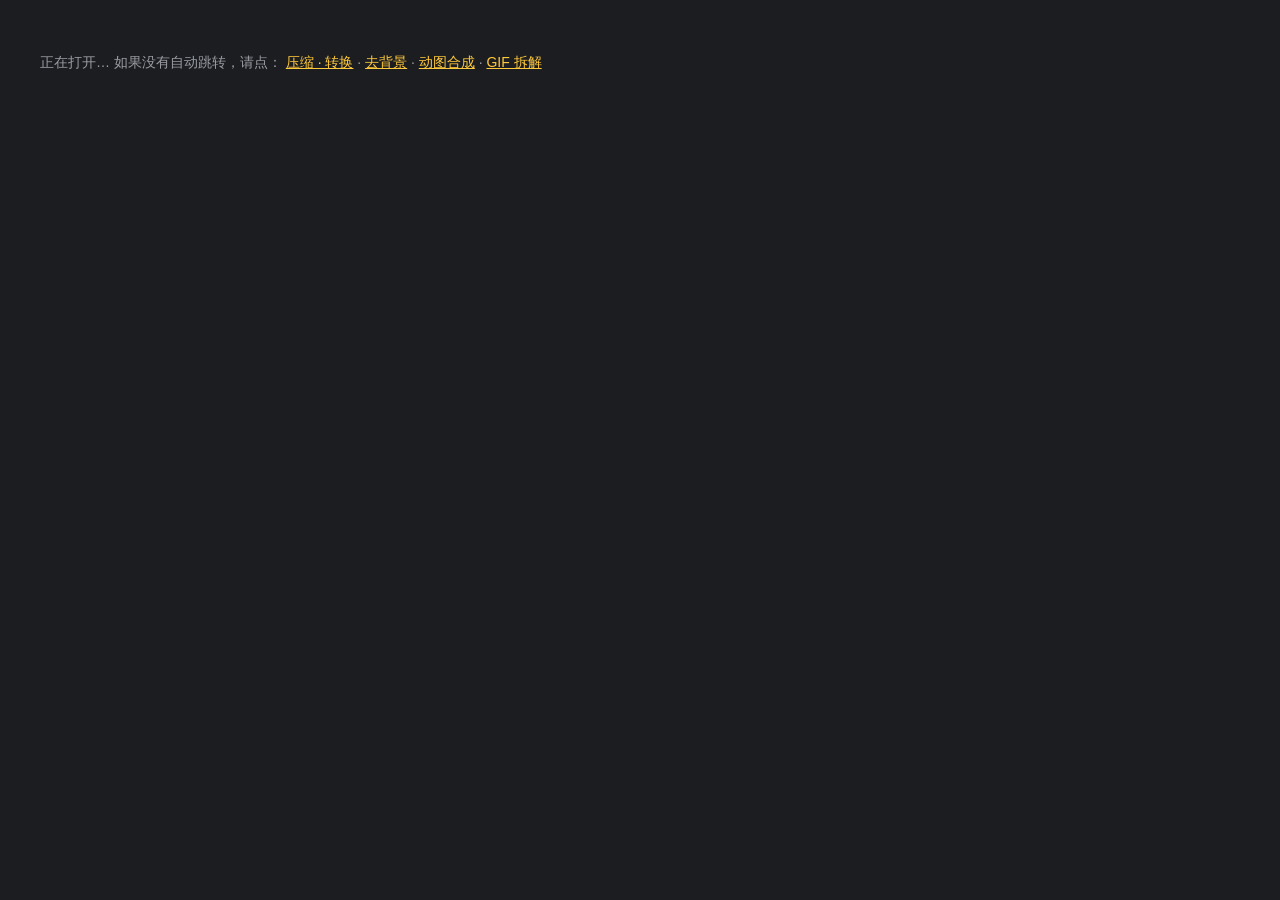
==== index.html @ 837b1820 "Add files via upload" ====
<!doctype html>
<html lang="zh-CN">
<head>
<meta charset="utf-8">
<meta name="viewport" content="width=device-width, initial-scale=1">
<title>图片工具箱</title>
<script src="assets/site.js"></script>
<script>location.replace(Site.url(Site.lastTool()));</script>
<style>body{margin:0;background:#1c1d20;color:#9a9ba3;font:14px -apple-system,BlinkMacSystemFont,"PingFang SC",sans-serif;padding:40px}a{color:#ffc93c}</style>
</head>
<body>
<p>正在打开… 如果没有自动跳转，请点：
<a href="compress/index.html">压缩 · 转换</a> ·
<a href="remove-bg/index.html">去背景</a> ·
<a href="gif/index.html">动图合成</a> ·
<a href="gif/index.html#split">GIF 拆解</a></p>
</body>
</html>
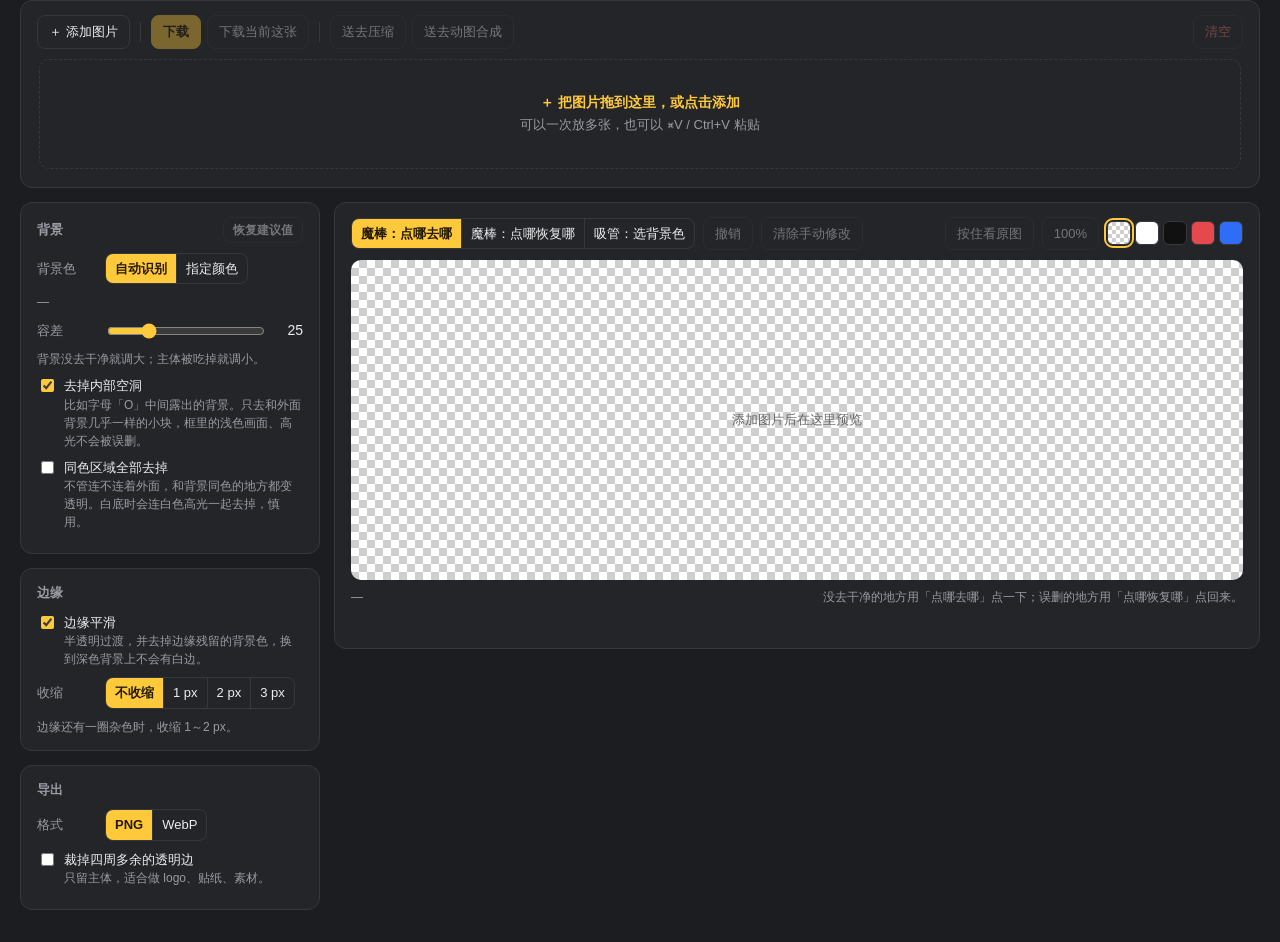
==== commit 396e4527: "Add files via upload" ====
--- a/index.html
+++ b/index.html
@@ -3,16 +3,545 @@
 <head>
 <meta charset="utf-8">
 <meta name="viewport" content="width=device-width, initial-scale=1">
-<title>图片工具箱</title>
-<script src="assets/site.js"></script>
-<script>location.replace(Site.url(Site.lastTool()));</script>
-<style>body{margin:0;background:#1c1d20;color:#9a9ba3;font:14px -apple-system,BlinkMacSystemFont,"PingFang SC",sans-serif;padding:40px}a{color:#ffc93c}</style>
+<title>去背景</title>
+<link rel="stylesheet" href="../assets/site.css">
+<script src="../assets/site.js"></script>
+<style>
+:root{
+  --bg:#1c1d20; --panel:#242529; --line:#36383e; --text:#ededef; --muted:#9a9ba3;
+  --accent:#ffc93c; --accent-soft:#3a321c; --warn:#ffd36b; --danger:#f07272; --chk1:#2b2c30; --chk2:#232427;
+}
+:root[data-theme="light"]{
+  --bg:#f2f2f3; --panel:#ffffff; --line:#dcdce0; --text:#1d1e21; --muted:#6b6d75; --accent:#ffc93c; --accent-soft:#fff3cf; --ok:#1f9d62; --warn:#9a6a00; --danger:#d64545; --chk1:#e6e6e9; --chk2:#f6f6f7;
+}
+*{box-sizing:border-box}
+body{margin:0;background:var(--bg);color:var(--text);font:14px/1.5 -apple-system,BlinkMacSystemFont,"Segoe UI","PingFang SC","Microsoft YaHei",sans-serif}
+.wrap{max-width:1440px;margin:0 auto;padding:0 20px 32px}
+@media (max-width:720px){.wrap{padding:0 20px 24px}}
+.card{background:var(--panel);border:1px solid var(--line);border-radius:12px;padding:14px 16px}
+.card h2{font-size:13px;font-weight:600;margin:0 0 10px;color:var(--muted)}
+.card+.card{margin-top:14px}
+.hidden{display:none!important}
+
+/* 工具栏 */
+.toolbar{display:flex;align-items:center;gap:6px;flex-wrap:wrap}
+.tb{border:1px solid var(--line);background:var(--panel);color:var(--text);border-radius:8px;padding:6px 11px;font:inherit;font-size:13px;cursor:pointer;white-space:nowrap}
+.tb:hover:not(:disabled){border-color:var(--muted)}
+.tb:disabled{opacity:.4;cursor:not-allowed}
+.tb.primary{background:var(--accent);border-color:var(--accent);color:#231a00;font-weight:600}
+.tb.danger{color:var(--danger)}
+.sep{width:1px;height:20px;background:var(--line);margin:0 4px}
+
+/* 图片列表 */
+.strip{display:flex;gap:8px;overflow-x:auto;padding:10px 2px 4px;min-height:40px}
+.strip .emptyHint{flex:1;min-height:110px;display:flex;flex-direction:column;align-items:center;justify-content:center;color:var(--muted);font-size:13px;cursor:pointer;gap:2px;border:1px dashed var(--line);border-radius:10px}
+.strip .emptyHint b{color:var(--accent);font-size:14px}
+.strip.over .emptyHint,.strip.over{background:var(--accent-soft)}
+.it{flex:none;width:118px;border:1px solid var(--line);border-radius:8px;overflow:hidden;cursor:pointer;position:relative;background:var(--panel)}
+.it.cur{border-color:var(--accent);box-shadow:0 0 0 1px var(--accent)}
+.it .th{height:74px;display:flex;align-items:center;justify-content:center;background:repeating-conic-gradient(var(--chk1) 0 25%,var(--chk2) 0 50%) 0 0/10px 10px}
+.it .th canvas{max-width:100%;max-height:100%;display:block}
+.it .nm{font-size:11px;padding:4px 6px 0;white-space:nowrap;overflow:hidden;text-overflow:ellipsis;font-weight:600}
+.it .st{font-size:10.5px;padding:0 6px 5px;color:var(--muted)}
+.it .x{position:absolute;top:3px;right:3px;width:18px;height:18px;border-radius:5px;border:0;background:rgba(0,0,0,.6);color:#fff;font-size:12px;line-height:18px;padding:0;cursor:pointer;display:none}
+.it:hover .x{display:block}
+
+/* 两栏 */
+.cols{display:grid;grid-template-columns:300px 1fr;gap:14px;margin-top:14px;align-items:start}
+@media (max-width:820px){.cols{grid-template-columns:1fr}}
+.row{display:flex;align-items:center;gap:8px;flex-wrap:wrap;margin:9px 0}
+.row>.lbl{width:60px;color:var(--muted);font-size:13px;flex:none}
+.seg{display:inline-flex;border:1px solid var(--line);border-radius:8px;overflow:hidden}
+.seg button{border:0;background:transparent;color:var(--text);padding:5px 9px;font:inherit;font-size:13px;cursor:pointer}
+.seg button+button{border-left:1px solid var(--line)}
+.seg button.on{background:var(--accent);color:#231a00;font-weight:600}
+input[type=range]{flex:1;min-width:90px;accent-color:var(--accent)}
+input[type=color]{width:34px;height:28px;border:1px solid var(--line);border-radius:7px;background:var(--bg);padding:2px}
+select{background:var(--bg);color:var(--text);border:1px solid var(--line);border-radius:7px;padding:5px 8px;font:inherit;font-size:13px}
+.chk{display:flex;align-items:flex-start;gap:7px;font-size:13px;margin:8px 0;cursor:pointer}
+.chk input{accent-color:var(--accent);margin-top:3px}
+.chk small{display:block;color:var(--muted);font-size:12px}
+.hint{color:var(--muted);font-size:12px;margin:2px 0 0}
+.swatch{display:inline-block;width:16px;height:16px;border-radius:4px;border:1px solid var(--line);vertical-align:-3px;margin-right:4px}
+.val{width:28px;text-align:right;font-variant-numeric:tabular-nums}
+
+/* 预览 */
+.pvTools{display:flex;align-items:center;gap:8px;flex-wrap:wrap;margin-bottom:10px}
+.pvTools .grow{flex:1}
+.bgs{display:inline-flex;gap:4px}
+.bgs button{width:24px;height:24px;border-radius:6px;border:1px solid var(--line);cursor:pointer;padding:0}
+.bgs button.on{outline:2px solid var(--accent);outline-offset:1px}
+.bgs .b-chk{background:repeating-conic-gradient(#cfcfcf 0 25%,#fff 0 50%) 0 0/8px 8px}
+.stage{position:relative;border-radius:10px;overflow:auto;min-height:320px;max-height:calc(100vh - 230px);display:flex;align-items:center;justify-content:center;padding:14px}
+.stage.b-chk{background:repeating-conic-gradient(#cfcfcf 0 25%,#fff 0 50%) 0 0/16px 16px}
+.stage canvas{display:block;max-width:100%;max-height:calc(100vh - 260px);image-rendering:auto}
+.stage.zoom canvas{max-width:none;max-height:none}
+.stage.zoom{align-items:flex-start;justify-content:flex-start}
+.stage .empty{color:#666;font-size:13px}
+.stage.cursor-wand canvas{cursor:crosshair}
+.stage.cursor-pick canvas{cursor:copy}
+.pvBar{display:flex;justify-content:space-between;gap:8px;flex-wrap:wrap;color:var(--muted);font-size:12px;margin-top:8px}
+.status{color:var(--muted);font-size:13px;margin-top:8px;min-height:20px}
+</style>
 </head>
 <body>
-<p>正在打开… 如果没有自动跳转，请点：
-<a href="compress/index.html">压缩 · 转换</a> ·
-<a href="remove-bg/index.html">去背景</a> ·
-<a href="gif/index.html">动图合成</a> ·
-<a href="gif/index.html#split">GIF 拆解</a></p>
+<div class="wrap">
+<header class="appbar" data-active="bg"></header><script>Site.mountNav()</script>
+
+<div class="card">
+  <div class="toolbar">
+    <button class="tb" id="tbAdd">＋ 添加图片</button>
+    <span class="sep"></span>
+    <button class="tb primary" id="tbZip" disabled>全部下载（ZIP）</button>
+    <button class="tb" id="tbOne" disabled>下载当前这张</button>
+    <span class="sep"></span>
+    <button class="tb" id="tbToCompress" disabled>送去压缩</button>
+    <button class="tb" id="tbToGif" disabled>送去动图合成</button>
+    <button class="tb danger" id="tbClear" style="margin-left:auto" disabled>清空</button>
+  </div>
+  <div class="strip" id="strip"></div>
+  <input type="file" id="picker" accept="image/*" multiple hidden>
+</div>
+
+<div class="cols">
+  <section>
+    <div class="card">
+      <h2 style="display:flex;justify-content:space-between;align-items:center">背景 <button class="tb" id="resetP" style="padding:3px 9px;font-size:12px" title="所有设置回到建议值" disabled>恢复建议值</button></h2>
+      <div class="row"><span class="lbl">背景色</span>
+        <div class="seg" id="modeSeg"><button data-v="auto" class="on">自动识别</button><button data-v="color">指定颜色</button></div>
+        <input type="color" id="bgColor" value="#ffffff" class="hidden">
+      </div>
+      <p class="hint" id="detected">—</p>
+      <div class="row"><span class="lbl">容差</span>
+        <input type="range" id="tol" min="1" max="100" value="25"><span class="val" id="tolV">25</span>
+      </div>
+      <p class="hint">背景没去干净就调大；主体被吃掉就调小。</p>
+      <label class="chk"><input type="checkbox" id="holes" checked><span>去掉内部空洞<small>比如字母「O」中间露出的背景。只去和外面背景几乎一样的小块，框里的浅色画面、高光不会被误删。</small></span></label>
+      <label class="chk"><input type="checkbox" id="global"><span>同色区域全部去掉<small>不管连不连着外面，和背景同色的地方都变透明。白底时会连白色高光一起去掉，慎用。</small></span></label>
+    </div>
+
+    <div class="card">
+      <h2>边缘</h2>
+      <label class="chk"><input type="checkbox" id="smooth" checked><span>边缘平滑<small>半透明过渡，并去掉边缘残留的背景色，换到深色背景上不会有白边。</small></span></label>
+      <div class="row"><span class="lbl">收缩</span>
+        <div class="seg" id="shrinkSeg"><button data-v="0" class="on">不收缩</button><button data-v="1">1 px</button><button data-v="2">2 px</button><button data-v="3">3 px</button></div>
+      </div>
+      <p class="hint">边缘还有一圈杂色时，收缩 1～2 px。</p>
+    </div>
+
+    <div class="card">
+      <h2>导出</h2>
+      <div class="row"><span class="lbl">格式</span>
+        <div class="seg" id="fmtSeg"><button data-v="png" class="on">PNG</button><button data-v="webp">WebP</button></div>
+      </div>
+      <label class="chk"><input type="checkbox" id="trim"><span>裁掉四周多余的透明边<small>只留主体，适合做 logo、贴纸、素材。</small></span></label>
+    </div>
+  </section>
+
+  <section>
+    <div class="card">
+      <div class="pvTools">
+        <div class="seg" id="toolSeg" title="在预览图上点击">
+          <button data-v="remove" class="on">魔棒：点哪去哪</button><button data-v="keep">魔棒：点哪恢复哪</button><button data-v="pick">吸管：选背景色</button>
+        </div>
+        <button class="tb" id="undo" disabled>撤销</button>
+        <button class="tb" id="resetOps" disabled>清除手动修改</button>
+        <span class="grow"></span>
+        <button class="tb" id="holdOrig" disabled>按住看原图</button>
+        <button class="tb" id="zoomBtn" disabled>100%</button>
+        <div class="bgs" id="bgs" title="预览背景">
+          <button data-v="b-chk" class="b-chk on"></button><button data-v="#ffffff" style="background:#fff"></button><button data-v="#111111" style="background:#111"></button><button data-v="#e5484d" style="background:#e5484d"></button><button data-v="#2f6df6" style="background:#2f6df6"></button>
+        </div>
+      </div>
+      <div class="stage b-chk" id="stage"><div class="empty" id="stageEmpty">添加图片后在这里预览</div><canvas id="pv" class="hidden"></canvas></div>
+      <div class="pvBar"><span id="pvInfo">—</span><span id="pvTip">没去干净的地方用「点哪去哪」点一下；误删的地方用「点哪恢复哪」点回来。</span></div>
+      <div class="status" id="status"></div>
+    </div>
+  </section>
+</div>
+</div>
+
+<script>
+/* ============================== 设置 ============================== */
+const $ = id => document.getElementById(id);
+// 建议值：每次打开都从这里开始，不记住上次的调整
+const DEFAULTS = {mode:'auto', bgColor:'#ffffff', tol:25, holes:true, global:false, smooth:true, shrink:0, fmt:'png', trim:false};
+const P = {...DEFAULTS};
+const save = ()=>{};
+try{ localStorage.removeItem('rmbg.v1'); }catch(e){}
+
+let items = [], cur = null, uid = 0, tool = 'remove', zoom = false, backdrop = 'b-chk', showOrig = false;
+
+/* ============================== 去背景算法 ============================== */
+const hexRgb = h => [parseInt(h.slice(1,3),16), parseInt(h.slice(3,5),16), parseInt(h.slice(5,7),16)];
+const rgbHex = c => '#'+c.map(v=>Math.round(v).toString(16).padStart(2,'0')).join('');
+
+function sourceData(it){
+  const c = document.createElement('canvas'); c.width = it.W; c.height = it.H;
+  const x = c.getContext('2d', {willReadFrequently:true}); x.drawImage(it.img, 0, 0);
+  return x.getImageData(0, 0, it.W, it.H);
+}
+// 四条边上最常见的颜色（取中位数），作为背景色
+function borderColor(d, W, H){
+  const r=[], g=[], b=[];
+  const add = i=>{ const o=i*4; if(d[o+3] < 20) return; r.push(d[o]); g.push(d[o+1]); b.push(d[o+2]); };
+  for(let x=0;x<W;x++){ add(x); add((H-1)*W+x); }
+  for(let y=1;y<H-1;y++){ add(y*W); add(y*W+W-1); }
+  if(!r.length) return null;            // 四边都是透明的
+  const med = a=>{ a.sort((p,q)=>p-q); return a[a.length>>1]; };
+  return [med(r), med(g), med(b)];
+}
+
+function removeBg(it){
+  const W = it.W, H = it.H, N = W*H;
+  const src = sourceData(it), d = src.data;
+  const T = P.tol, stepT = 3 + T*0.4, distT = 20 + T*2;
+  const dom = P.mode === 'color' ? hexRgb(P.bgColor) : (borderColor(d, W, H) || [255,255,255]);
+  it.detected = dom;
+  const dist = (o, c)=>{ const dr=d[o]-c[0], dg=d[o+1]-c[1], db=d[o+2]-c[2]; return Math.sqrt(dr*dr+dg*dg+db*db); };
+  const bg = new Uint8Array(N), q = new Int32Array(N);
+
+  // 1. 从四条边往里找背景。每个背景像素记着一个「参考色」，参考色每走一个像素最多变 1.5，
+  //    所以很缓慢的渐变能一路走过去；而主体边缘几个像素内颜色就变很多，会被挡住（即使边缘是模糊的）。
+  const rr = new Float32Array(N), rg = new Float32Array(N), rb = new Float32Array(N);
+  const K = 1.5, seedOf = new Int32Array(N);
+  const similar = (a, b)=>{               // 像素 a 已是背景，b 能不能算背景
+    const ob = b*4;
+    if(d[ob+3] < 20){ rr[b]=rr[a]; rg[b]=rg[a]; rb[b]=rb[a]; seedOf[b]=seedOf[a]; return true; }
+    const dr = d[ob]-rr[a], dg = d[ob+1]-rg[a], db = d[ob+2]-rb[a];
+    if(dr*dr+dg*dg+db*db >= distT*distT) return false;
+    const nr = rr[a] + Math.max(-K, Math.min(K, dr)), ng = rg[a] + Math.max(-K, Math.min(K, dg)), nb = rb[a] + Math.max(-K, Math.min(K, db));
+    // 参考色离出发点的颜色最多偏移一个容差，防止顺着主体内部的渐变一直走进去
+    const so = seedOf[a]*4, er = nr-d[so], eg = ng-d[so+1], eb = nb-d[so+2];
+    if(d[so+3] >= 20 && er*er+eg*eg+eb*eb > distT*distT) return false;
+    rr[b] = nr; rg[b] = ng; rb[b] = nb; seedOf[b] = seedOf[a];
+    return true;
+  };
+  let qh=0, qt=0;
+  const seed = i=>{ if(bg[i]) return; const o=i*4;
+    if(d[o+3] < 20){ bg[i]=1; rr[i]=dom[0]; rg[i]=dom[1]; rb[i]=dom[2]; seedOf[i]=i; q[qt++]=i; }
+    else if(dist(o, dom) < distT){ bg[i]=1; rr[i]=d[o]; rg[i]=d[o+1]; rb[i]=d[o+2]; seedOf[i]=i; q[qt++]=i; } };
+  for(let x=0;x<W;x++){ seed(x); seed((H-1)*W+x); }
+  for(let y=0;y<H;y++){ seed(y*W); seed(y*W+W-1); }
+  const flood = (mask, cond)=>{
+    while(qh < qt){
+      const i = q[qh++], x = i % W;
+      if(x>0   && !mask[i-1] && cond(i,i-1)){ mask[i-1]=1; q[qt++]=i-1; }
+      if(x<W-1 && !mask[i+1] && cond(i,i+1)){ mask[i+1]=1; q[qt++]=i+1; }
+      if(i>=W  && !mask[i-W] && cond(i,i-W)){ mask[i-W]=1; q[qt++]=i-W; }
+      if(i<N-W && !mask[i+W] && cond(i,i+W)){ mask[i+W]=1; q[qt++]=i+W; }
+    }
+  };
+  flood(bg, similar);
+
+  // 2. 内部空洞 / 同色区域
+  if(P.global){
+    for(let i=0;i<N;i++) if(!bg[i] && (d[i*4+3] < 20 || dist(i*4, dom) < distT)) bg[i]=1;
+  }else if(P.holes) fillHoles(d, W, H, bg, dom, distT, dist, q);
+
+  // 3. 手动修改（魔棒）
+  for(const op of it.ops) wand(d, W, H, bg, op, stepT, distT, dist, q);
+
+  // 4. 收缩边缘
+  for(let s=0; s<P.shrink; s++){
+    const grow = [];
+    for(let i=0;i<N;i++){ if(bg[i]) continue; const x=i%W;
+      if((x>0&&bg[i-1])||(x<W-1&&bg[i+1])||(i>=W&&bg[i-W])||(i<N-W&&bg[i+W])) grow.push(i); }
+    for(const i of grow) bg[i]=1;
+  }
+
+  // 5. 输出：背景透明；靠近背景的边缘按颜色差做半透明，并扣掉混进去的背景色
+  const out = new ImageData(W, H), o = out.data;
+  const lo = 10 + T*0.8, hi = lo + 170;
+  let kept = 0;
+  for(let y=0;y<H;y++) for(let x=0;x<W;x++){
+    const i = y*W+x, p = i*4;
+    if(bg[i]) continue;
+    kept++;
+    let a = 1, R=d[p], G=d[p+1], B=d[p+2];
+    if(P.smooth){
+      let n=0, sr=0, sg=0, sb=0;
+      for(let dy=-2; dy<=2; dy++){ const yy=y+dy; if(yy<0||yy>=H) continue;
+        for(let dx=-2; dx<=2; dx++){ const xx=x+dx; if(xx<0||xx>=W) continue; const j=yy*W+xx;
+          if(bg[j]){ const pj=j*4; if(d[pj+3] < 20){ sr+=dom[0]; sg+=dom[1]; sb+=dom[2]; } else { sr+=d[pj]; sg+=d[pj+1]; sb+=d[pj+2]; } n++; } } }
+      if(n){
+        const ref = [sr/n, sg/n, sb/n];
+        a = Math.min(1, Math.max(0, (dist(p, ref) - lo) / (hi - lo)));
+        if(a > 0.02 && a < 1){ R=(R-ref[0]*(1-a))/a; G=(G-ref[1]*(1-a))/a; B=(B-ref[2]*(1-a))/a; }
+      }
+    }
+    o[p]=R; o[p+1]=G; o[p+2]=B; o[p+3]=Math.round(a*d[p+3]);
+  }
+  it.ratio = 1 - kept/N;
+  it.out = out;
+  // 裁边
+  let bx0=0, by0=0, bx1=W-1, by1=H-1;
+  if(P.trim){
+    bx0=W; by0=H; bx1=-1; by1=-1;
+    for(let y=0;y<H;y++) for(let x=0;x<W;x++) if(o[(y*W+x)*4+3] > 8){ if(x<bx0)bx0=x; if(x>bx1)bx1=x; if(y<by0)by0=y; if(y>by1)by1=y; }
+    if(bx1 < 0){ bx0=0; by0=0; bx1=W-1; by1=H-1; }
+  }
+  const c = document.createElement('canvas'); c.width = bx1-bx0+1; c.height = by1-by0+1;
+  c.getContext('2d').putImageData(out, -bx0, -by0);
+  it.canvas = c; it.trimOff = [bx0, by0]; it.dirty = false; it.blob = null;
+}
+
+// 被主体包住、和背景同色的区域：只有和外面的真背景「几乎一模一样」、面积不大、
+// 并且周围是主体描边颜色的，才当成透出来的背景（比如字母「O」的中间）。
+// 带框的海报/横幅里，框内的浅色画面只是「接近」背景色、而且面积很大，不能删。
+function fillHoles(d, W, H, bg, dom, distT, dist, q){
+  const N = W*H;
+  const med = a=>{ a.sort((p,q)=>p-q); return a[a.length>>1]; };
+  // 外面真背景的颜色和「有多干净」：取已确定的背景像素，算中位色和 95% 的离散程度
+  const br=[], bgc=[], bb=[], step0 = Math.max(1, Math.floor(N/60000));
+  for(let i=0;i<N;i+=step0){ if(!bg[i] || d[i*4+3] < 20) continue; const p=i*4; br.push(d[p]); bgc.push(d[p+1]); bb.push(d[p+2]); }
+  if(br.length < 50) return;
+  const bgMean = [med(br.slice()), med(bgc.slice()), med(bb.slice())];
+  const spread = [];
+  for(let k=0;k<br.length;k++){ const dr=br[k]-bgMean[0], dg=bgc[k]-bgMean[1], db=bb[k]-bgMean[2]; spread.push(Math.sqrt(dr*dr+dg*dg+db*db)); }
+  spread.sort((p,q)=>p-q);
+  const p95 = spread[Math.floor(spread.length*0.95)];
+  const tight = Math.min(distT, Math.max(14, p95 + 10));   // 像素要和真背景这么接近才算
+  const dBg = o=>{ const dr=d[o]-bgMean[0], dg=d[o+1]-bgMean[1], db=d[o+2]-bgMean[2]; return Math.sqrt(dr*dr+dg*dg+db*db); };
+  // 主体最外圈的颜色：紧贴背景、往里 1～2 像素的像素
+  const sr=[], sg=[], sb=[];
+  const dirs = [1,-1,W,-W];
+  for(let i=0;i<N && sr.length<40000;i+=1){
+    if(bg[i]) continue;
+    for(const dd of dirs){
+      const a = i+dd, b = i+3*dd;
+      if(b<0||b>=N||Math.abs((b%W)-(i%W))>3) continue;
+      if(!bg[a] && bg[b]){ const p=i*4; sr.push(d[p]); sg.push(d[p+1]); sb.push(d[p+2]); break; }
+    }
+  }
+  if(!sr.length) return;
+  const outline = [med(sr), med(sg), med(sb)];
+  const cand = new Uint8Array(N);
+  for(let i=0;i<N;i++) if(!bg[i] && d[i*4+3]>=20 && dBg(i*4) < tight) cand[i]=1;
+  const seen = new Uint8Array(N), minSize = Math.max(40, Math.round(N*0.00005));
+  const maxSize = Math.round(N*0.06);                       // 再大就不是「字母里的孔」了，而是画面本身
+  for(let s=0;s<N;s++){
+    if(!cand[s] || seen[s]) continue;
+    let qh=0, qt=0; q[qt++]=s; seen[s]=1;
+    while(qh<qt){ const i=q[qh++], x=i%W;
+      if(x>0&&cand[i-1]&&!seen[i-1]){seen[i-1]=1;q[qt++]=i-1;}
+      if(x<W-1&&cand[i+1]&&!seen[i+1]){seen[i+1]=1;q[qt++]=i+1;}
+      if(i>=W&&cand[i-W]&&!seen[i-W]){seen[i-W]=1;q[qt++]=i-W;}
+      if(i<N-W&&cand[i+W]&&!seen[i+W]){seen[i+W]=1;q[qt++]=i+W;} }
+    if(qt < minSize || qt > maxSize) continue;
+    // 整块的平均色也要和真背景几乎一样（浅色渐变、发光不算）
+    let mr=0, mg=0, mb=0; const st = Math.max(1, Math.floor(qt/4000)); let mn=0;
+    for(let k=0;k<qt;k+=st){ const p=q[k]*4; mr+=d[p]; mg+=d[p+1]; mb+=d[p+2]; mn++; }
+    const er=mr/mn-bgMean[0], eg=mg/mn-bgMean[1], eb=mb/mn-bgMean[2];
+    if(Math.sqrt(er*er+eg*eg+eb*eb) > Math.max(8, p95 + 4)) continue;
+    // 这块区域外面一圈的平均颜色
+    let n=0, r=0, g=0, b=0;
+    for(let k=0;k<qt;k+=st){ const i=q[k], x=i%W;
+      for(const [dx,dy] of [[4,0],[-4,0],[0,4],[0,-4]]){ const xx=x+dx, yy=(i-x)/W+dy;
+        if(xx<0||xx>=W||yy<0||yy>=H) continue; const j=yy*W+xx;
+        if(cand[j]||bg[j]) continue; const p=j*4; r+=d[p]; g+=d[p+1]; b+=d[p+2]; n++; } }
+    if(!n) continue;
+    const dr=r/n-outline[0], dg=g/n-outline[1], db=b/n-outline[2];
+    if(Math.sqrt(dr*dr+dg*dg+db*db) < 90) for(let k=0;k<qt;k++) bg[q[k]]=1;
+  }
+}
+// 魔棒：从点击的位置开始，把相连的相近颜色整块去掉或恢复
+function wand(d, W, H, bg, op, stepT, distT, dist, q){
+  const N = W*H, s = op.y*W+op.x; if(s<0||s>=N) return;
+  const c = [d[s*4], d[s*4+1], d[s*4+2]], ca = d[s*4+3];
+  const reg = new Uint8Array(N); let qh=0, qt=0; q[qt++]=s; reg[s]=1;
+  const ok = (a,b)=>{ const oa=a*4, ob=b*4;
+    if(ca < 20) return d[ob+3] < 20;
+    if(d[ob+3] < 20) return false;
+    return Math.abs(d[oa]-d[ob])<stepT && Math.abs(d[oa+1]-d[ob+1])<stepT && Math.abs(d[oa+2]-d[ob+2])<stepT && dist(ob,c) < distT*1.5; };
+  while(qh<qt){ const i=q[qh++], x=i%W;
+    if(x>0&&!reg[i-1]&&ok(i,i-1)){reg[i-1]=1;q[qt++]=i-1;}
+    if(x<W-1&&!reg[i+1]&&ok(i,i+1)){reg[i+1]=1;q[qt++]=i+1;}
+    if(i>=W&&!reg[i-W]&&ok(i,i-W)){reg[i-W]=1;q[qt++]=i-W;}
+    if(i<N-W&&!reg[i+W]&&ok(i,i+W)){reg[i+W]=1;q[qt++]=i+W;} }
+  const v = op.mode === 'remove' ? 1 : 0;
+  for(let k=0;k<qt;k++) bg[q[k]] = v;
+}
+
+/* ============================== 图片列表 ============================== */
+async function addFiles(files){
+  const imgs = files.filter(f=>f.type.startsWith('image/'));
+  if(files.length && !imgs.length){ setStatus('只能添加图片文件', true); return; }
+  let n = 0;
+  for(const f of imgs){
+    setStatus(`正在读取 ${++n}/${imgs.length}…`);
+    try{
+      const url = URL.createObjectURL(f), img = new Image(); img.src = url; await img.decode();
+      const it = {id:++uid, name:f.name||'粘贴的图片', img, url, W:img.naturalWidth, H:img.naturalHeight, ops:[], dirty:true};
+      it.thumb = document.createElement('canvas');
+      items.push(it);
+    }catch(e){ setStatus('读取失败：'+f.name, true); }
+  }
+  setStatus('');
+  if(!cur && items.length) cur = items[0];
+  else if(imgs.length && items.length) cur = items[items.length - imgs.length] || cur;
+  renderStrip(); refresh();
+}
+function renderStrip(){
+  const s = $('strip'); s.innerHTML = '';
+  if(!items.length){
+    const h = document.createElement('div'); h.className = 'emptyHint';
+    h.innerHTML = '<b>＋ 把图片拖到这里，或点击添加</b><span>可以一次放多张，也可以 ⌘V / Ctrl+V 粘贴</span>';
+    h.onclick = ()=>$('picker').click(); s.appendChild(h);
+  }
+  items.forEach(it=>{
+    const t = document.createElement('div'); t.className = 'it'+(it===cur?' cur':'');
+    t.innerHTML = `<div class="th"></div><div class="nm" title="${esc(it.name)}">${esc(it.name)}</div><div class="st">${it.W}×${it.H}${it.dirty?' · 待处理':' · 背景 '+Math.round(it.ratio*100)+'%'}</div><button class="x" title="移除">×</button>`;
+    t.querySelector('.th').appendChild(it.thumb);
+    t.onclick = e=>{ if(e.target.closest('.x')) return; cur = it; renderStrip(); refresh(); };
+    t.querySelector('.x').onclick = ()=>{ items = items.filter(x=>x!==it); URL.revokeObjectURL(it.url); if(cur===it) cur = items[0]||null; renderStrip(); refresh(); };
+    s.appendChild(t);
+  });
+  const n = items.length;
+  ['tbZip','tbToCompress','tbToGif','tbClear'].forEach(id=>$(id).disabled = !n);
+  $('tbOne').disabled = !cur;
+  $('tbZip').textContent = n > 1 ? `全部下载 ${n} 张（ZIP）` : '下载';
+}
+function drawThumb(it){
+  const src = it.dirty ? it.img : it.canvas, w = src.width||it.W, h = src.height||it.H;
+  const s = Math.min(1, 220/Math.max(w,h));
+  it.thumb.width = Math.max(1,Math.round(w*s)); it.thumb.height = Math.max(1,Math.round(h*s));
+  const x = it.thumb.getContext('2d'); x.clearRect(0,0,it.thumb.width,it.thumb.height); x.drawImage(src,0,0,it.thumb.width,it.thumb.height);
+}
+const esc = s=>s.replace(/[&<>"]/g,c=>({'&':'&amp;','<':'&lt;','>':'&gt;','"':'&quot;'}[c]));
+
+/* ============================== 处理与预览 ============================== */
+let bgToken = 0;
+function ensure(it){ if(it.dirty){ removeBg(it); drawThumb(it); } return it; }
+function refresh(){
+  const my = ++bgToken;
+  if(cur){ ensure(cur); }
+  drawPreview(); renderStrip(); updateTools();
+  // 其余图片在后台逐张处理，缩略图随之更新
+  const rest = items.filter(it=>it.dirty);
+  (function next(){
+    if(my !== bgToken) return;
+    const it = rest.shift(); if(!it) { renderStrip(); return; }
+    if(it.dirty){ removeBg(it); drawThumb(it); }
+    setTimeout(next, 0);
+  })();
+}
+function markAll(){ items.forEach(it=>{ it.dirty = true; }); refresh(); }
+function drawPreview(){
+  const pv = $('pv');
+  $('stageEmpty').classList.toggle('hidden', !!cur); pv.classList.toggle('hidden', !cur);
+  if(!cur){ $('pvInfo').textContent = '—'; $('detected').textContent = '—'; return; }
+  const src = showOrig ? cur.img : cur.canvas;
+  pv.width = showOrig ? cur.W : cur.canvas.width; pv.height = showOrig ? cur.H : cur.canvas.height;
+  const x = pv.getContext('2d'); x.clearRect(0,0,pv.width,pv.height); x.drawImage(src,0,0);
+  $('pvInfo').textContent = `${cur.name} · ${pv.width} × ${pv.height} px${showOrig?' · 原图':''} · 去掉了 ${Math.round(cur.ratio*100)}% 的像素${cur.ops.length?` · 手动修改 ${cur.ops.length} 处`:''}`;
+  const c = cur.detected;
+  $('detected').innerHTML = c ? `<span class="swatch" style="background:${rgbHex(c)}"></span>${P.mode==='auto'?'识别到的背景色':'指定的背景色'} ${rgbHex(c).toUpperCase()}` : '—';
+}
+function updateTools(){
+  $('undo').disabled = !cur || !cur.ops.length; $('resetOps').disabled = !cur || !cur.ops.length;
+  $('holdOrig').disabled = !cur; $('zoomBtn').disabled = !cur;
+  $('stage').classList.toggle('cursor-wand', tool!=='pick'); $('stage').classList.toggle('cursor-pick', tool==='pick');
+}
+
+// 点击预览图
+$('pv').addEventListener('click', e=>{
+  if(!cur || showOrig) return;
+  const r = $('pv').getBoundingClientRect();
+  let x = Math.floor((e.clientX - r.left) * $('pv').width / r.width) + cur.trimOff[0];
+  let y = Math.floor((e.clientY - r.top) * $('pv').height / r.height) + cur.trimOff[1];
+  x = Math.max(0, Math.min(cur.W-1, x)); y = Math.max(0, Math.min(cur.H-1, y));
+  if(tool === 'pick'){
+    const c = document.createElement('canvas'); c.width = 1; c.height = 1;
+    const cx = c.getContext('2d'); cx.drawImage(cur.img, x, y, 1, 1, 0, 0, 1, 1);
+    const p = cx.getImageData(0,0,1,1).data;
+    P.mode = 'color'; P.bgColor = rgbHex([p[0],p[1],p[2]]); save(); syncControls();
+    setStatus(`已选背景色 ${P.bgColor.toUpperCase()}，所有图片按这个颜色重新处理`);
+    markAll(); return;
+  }
+  cur.ops.push({x, y, mode:tool}); cur.dirty = true; refresh();
+});
+$('undo').onclick = ()=>{ if(!cur||!cur.ops.length) return; cur.ops.pop(); cur.dirty = true; refresh(); };
+$('resetOps').onclick = ()=>{ if(!cur) return; cur.ops = []; cur.dirty = true; refresh(); };
+const holdOn = ()=>{ if(!cur) return; showOrig = true; drawPreview(); }, holdOff = ()=>{ if(!showOrig) return; showOrig = false; drawPreview(); };
+$('holdOrig').addEventListener('pointerdown', holdOn);
+['pointerup','pointerleave','pointercancel'].forEach(ev=>$('holdOrig').addEventListener(ev, holdOff));
+$('zoomBtn').onclick = ()=>{ zoom = !zoom; $('stage').classList.toggle('zoom', zoom); $('zoomBtn').textContent = zoom ? '适应窗口' : '100%'; };
+$('bgs').querySelectorAll('button').forEach(b=>b.onclick=()=>{
+  backdrop = b.dataset.v; $('bgs').querySelectorAll('button').forEach(x=>x.classList.toggle('on', x===b));
+  const st = $('stage'); st.classList.toggle('b-chk', backdrop==='b-chk'); st.style.background = backdrop==='b-chk' ? '' : backdrop;
+});
+
+/* ============================== 设置控件 ============================== */
+function seg(id, onPick){
+  $(id).querySelectorAll('button').forEach(b=>b.onclick=()=>onPick(b.dataset.v));
+}
+function syncSeg(id, v){ $(id).querySelectorAll('button').forEach(b=>b.classList.toggle('on', b.dataset.v===String(v))); }
+function syncControls(){
+  syncSeg('modeSeg', P.mode); $('bgColor').classList.toggle('hidden', P.mode!=='color'); $('bgColor').value = P.bgColor;
+  $('tol').value = P.tol; $('tolV').textContent = P.tol;
+  $('holes').checked = P.holes; $('global').checked = P.global; $('holes').disabled = P.global;
+  $('smooth').checked = P.smooth; syncSeg('shrinkSeg', P.shrink); syncSeg('fmtSeg', P.fmt); $('trim').checked = P.trim;
+  syncSeg('toolSeg', tool);
+  $('resetP').disabled = Object.keys(DEFAULTS).every(k=>P[k]===DEFAULTS[k]);
+}
+const set = (k, v, reprocess=true)=>{ P[k] = v; save(); syncControls(); if(reprocess) markAll(); };
+$('resetP').onclick = ()=>{ Object.assign(P, DEFAULTS); syncControls(); markAll(); setStatus('已恢复建议值'); };
+seg('modeSeg', v=>set('mode', v));
+$('bgColor').onchange = ()=>set('bgColor', $('bgColor').value);
+$('tol').oninput = ()=>{ $('tolV').textContent = $('tol').value; };
+$('tol').onchange = ()=>set('tol', +$('tol').value);
+$('holes').onchange = ()=>set('holes', $('holes').checked);
+$('global').onchange = ()=>set('global', $('global').checked);
+$('smooth').onchange = ()=>set('smooth', $('smooth').checked);
+seg('shrinkSeg', v=>set('shrink', +v));
+seg('fmtSeg', v=>set('fmt', v, false));
+$('trim').onchange = ()=>set('trim', $('trim').checked);
+seg('toolSeg', v=>{ tool = v; syncControls(); updateTools();
+  $('pvTip').textContent = v==='pick' ? '在预览图上点一下背景，就按这个颜色去除。' : '没去干净的地方用「点哪去哪」点一下；误删的地方用「点哪恢复哪」点回来。'; });
+
+/* ============================== 导出 ============================== */
+function outName(it){ return it.name.replace(/\.[^.]+$/,'') + '_去背景.' + (P.fmt==='webp'?'webp':'png'); }
+async function outBlob(it){
+  ensure(it);
+  if(it.blob && it.blobFmt === P.fmt) return it.blob;
+  const type = P.fmt==='webp' ? 'image/webp' : 'image/png';
+  let b = await new Promise(r=>it.canvas.toBlob(r, type, 1));
+  if(!b || b.type !== type){ b = await new Promise(r=>it.canvas.toBlob(r, 'image/png')); setStatus('当前浏览器不支持导出 WebP，已改为 PNG', true); }
+  it.blob = b; it.blobFmt = P.fmt; return b;
+}
+async function allOut(){
+  const list = [];
+  for(let i=0;i<items.length;i++){ setStatus(`正在生成 ${i+1}/${items.length}…`); await new Promise(r=>setTimeout(r,0)); const it = items[i]; list.push({name:outName(it), blob:await outBlob(it)}); }
+  setStatus(''); return list;
+}
+$('tbOne').onclick = async ()=>{ if(!cur) return; const b = await outBlob(cur); Site.download(b, outName(cur)); setStatus(`已下载 ${outName(cur)}（${fmtSize(b.size)}）`); };
+$('tbZip').onclick = async ()=>{
+  if(items.length === 1) return $('tbOne').onclick();
+  const list = await allOut(), z = await Site.zip(list), name = `去背景_${list.length}张_${Site.stamp()}.zip`;
+  Site.download(z, name); setStatus(`已下载 ${name}（${fmtSize(z.size)}）`);
+};
+$('tbToCompress').onclick = async ()=>{ const list = await allOut(); if(list.length > 30) setStatus('压缩工具一次最多 30 张，只送前 30 张', true); Site.send(list.slice(0,30), 'compress'); };
+$('tbToGif').onclick = async ()=>{ const list = await allOut(); Site.send(list, 'gif'); };
+$('tbClear').onclick = ()=>{ items.forEach(it=>URL.revokeObjectURL(it.url)); items = []; cur = null; renderStrip(); refresh(); };
+const fmtSize = n=> n>=1048576 ? (n/1048576).toFixed(2)+' MB' : Math.max(1,Math.round(n/1024))+' KB';
+function setStatus(t, warn){ $('status').textContent = t; $('status').style.color = warn ? 'var(--warn)' : ''; }
+
+/* ============================== 添加方式：选择 / 拖入 / 粘贴 / 别的页面送来 ============================== */
+$('tbAdd').onclick = ()=>$('picker').click();
+$('picker').onchange = e=>{ addFiles([...e.target.files]); e.target.value=''; };
+let dragDepth = 0;
+const isFileDrag = e=>[...(e.dataTransfer?.types||[])].includes('Files');
+document.addEventListener('dragenter', e=>{ if(isFileDrag(e)){ dragDepth++; $('strip').classList.add('over'); } });
+document.addEventListener('dragleave', e=>{ if(isFileDrag(e) && --dragDepth<=0){ dragDepth=0; $('strip').classList.remove('over'); } });
+document.addEventListener('dragover', e=>e.preventDefault());
+document.addEventListener('drop', e=>{ e.preventDefault(); dragDepth=0; $('strip').classList.remove('over'); if(e.dataTransfer.files.length) addFiles([...e.dataTransfer.files]); });
+document.addEventListener('paste', e=>{
+  const files = [...(e.clipboardData?.items||[])].filter(it=>it.kind==='file').map(it=>it.getAsFile()).filter(Boolean);
+  if(files.length) addFiles(files);
+});
+syncControls(); renderStrip(); refresh();
+(async function(){ const got = await Site.take(); if(got && got.length){ await addFiles(Site.toFiles(got)); Site.toast('已接收 '+got.length+' 张图片'); } })();
+</script>
 </body>
 </html>
